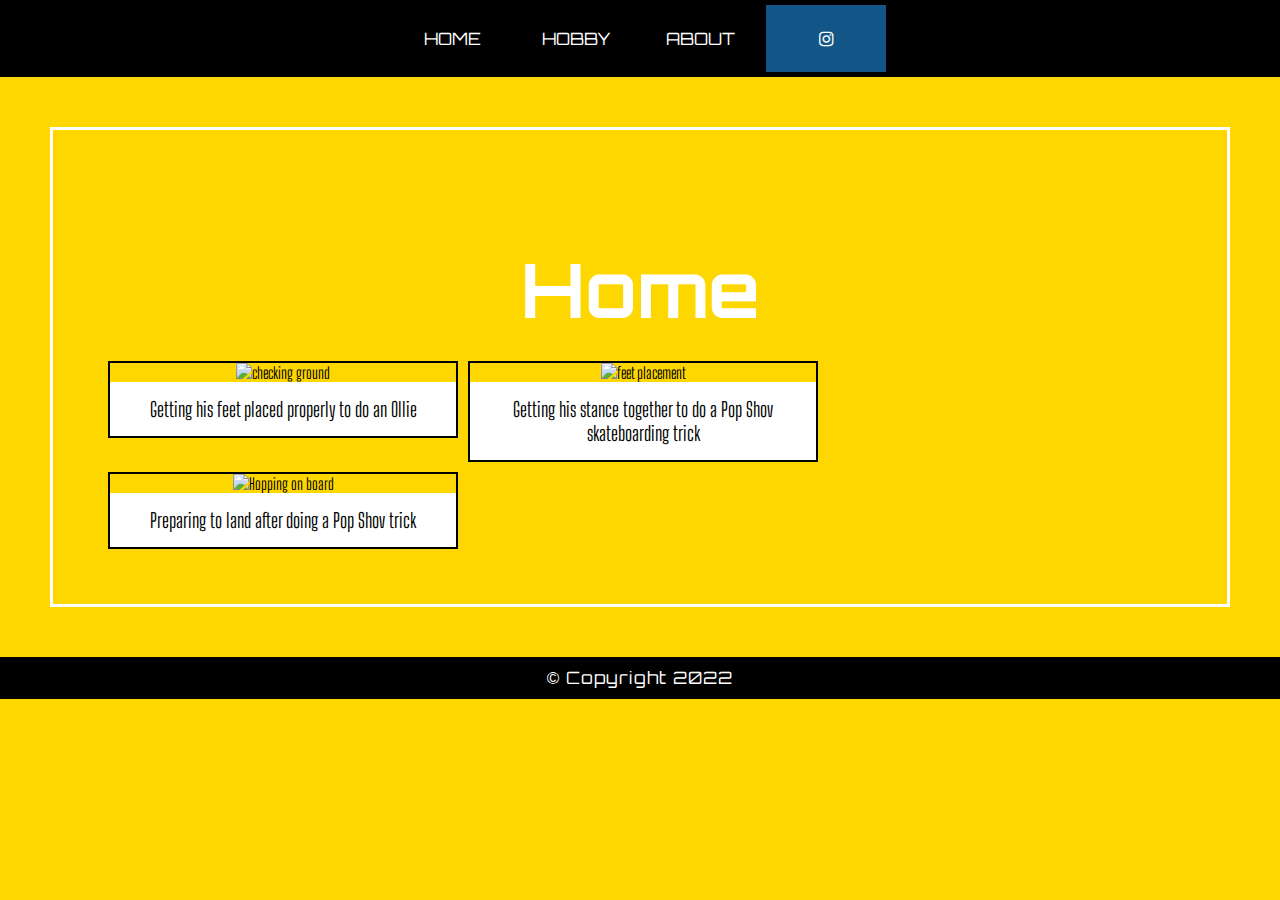
==== index.html @ 20288b5e "Initial commit." ====
<!DOCTYPE html>
<html lang="en">
    <head>
        <!--Title of Document-->
        <title>Landing</title>
         <!--Link CSS to HTML-->
         <link rel="stylesheet" type= "text/css" href="style.css" />

         <link rel="preconnect" href="https://fonts.googleapis.com"> 
        <link rel="preconnect" href="https://fonts.gstatic.com" crossorigin> 
        <link href="https://fonts.googleapis.com/css2?family=Big+Shoulders+Display:wght@200;300;400;500;600;700;800;900&family=Big+Shoulders+Inline+Text:wght@100;200;300&family=Orbitron:wght@400;500;600;700;800;900&display=swap" rel="stylesheet">    
        <link rel="stylesheet" href="https://cdnjs.cloudflare.com/ajax/libs/font-awesome/4.7.0/css/font-awesome.min.css">
    </head>
    <body>
        <body>
            <!--Navigation bars-->
         <div class="navbar">
             <ul>
                 <li><a href="landing.html">Home</a></li>
                 <li><a href="hobby.html">Hobby</a></li>
                 <li><a href="about.html">About</a></li>
                 <li><a href="https://www.instagram.com/j.way123"class="fa fa-instagram"></a></li>
             </ul>
             
             </div>
             <div class="container">
            <h2> Home </h2>
                <div class="gallery">
                       <img src="images/Landing1.jpg"alt="checking ground"/>
                       <div class="desc">Getting his feet placed properly to do an Ollie</div>
               </div>
       
                <div class="gallery">
                        <img src="images/Landing2.jpg"alt="feet placement"/>
                        <div class="desc">Getting his stance together to do a Pop Shov skateboarding trick

                        </div>
                </div>
                
               <div class="gallery">
                       <img src="images/Landing3.PNG"alt="Hopping on board"/>
                       <div class="desc">Preparing to land after doing a Pop Shov trick</div>
               </div>
           </div>



             <footer>
                &copy; Copyright 2022
            </footer>
    </body>
</html>
---- style.css ----
*{
    box-sizing: border-box;
}
@import "https://cdnjs.cloudflare.com/ajax/libs/font-awesome/4.7.0/css/font-awesome.min.css";
body{
    margin: 0;
    padding: 0;
    background:gold;
    font-family: Big Shoulders Display, cursive
}
h2 {
    font-family: Orbitron, sans-serif
}

.navbar ul{
list-style:none;
background: black;
margin: 0;
padding:0;
text-align: center;
font-family: Orbitron, sans-serif

}
.navbar li{
    display: inline-block;
    
}
.navbar a{
    text-decoration: none;
     color:white;
    width: 120px;
    display: block;
    padding: 25px 20px;
    font-size:17px;
    text-transform: uppercase;
    font-weight: 300;
    text-align: center;
}
.navbar a:hover{
    background-color: skyblue;
    color: black;
}
.container{
    max-width: 1200px;
    margin: auto;
    background: gold;
    overflow: auto;



}
.container{
    border:3px solid white;
    padding: 50px;
    margin: 50px;
    text-align: center;
   
    

}
.container h2{
    color: white;
    font-size: 75px;
    text-transform: capitalize;
    margin-bottom: 20px;
    font-family: Orbitron, sans-serif
}
.gallery{
    margin: 5px;
    border: 2px solid black;
    float: left;
    width: 350px;

}
.gallery:hover{
    border: 3px solid skyblue;
}
.gallery img{
    width:100%;
    height: auto;
    

}
.desc{
    padding: 15px;
    text-align: center;
    background-color: white;
    font-size:20px;
}
.main{
    width: 500px;
    border:3px solid white;
    padding: 50px;
    margin: 20px;
    text-align: center;
}
.about{
    width: 100%;
    padding:100px 0px;
    background-color: gold;
}
.about img{
    height:auto;
    width:430px;
}
.about-text{
    width: 550px;
}
.main{
    width: 1130px;
    max-width: 95%;
    margin: 0 auto;
    display:flex;
    align-items: center;
    justify-content: space-around;
    font-family: Big Shoulders Display, cursive
}
.about-text h2{
    color: white;
    font-size: 75px;
    text-transform: capitalize;
    margin-bottom: 20px;
    font-family: Orbitron, sans-serif
}
.about-text p{
color: black;
letter-spacing: 1px;
line-height: 20px;
font-size: 20px;
margin-bottom: 45px;
}

.fa {  
    padding: 20px;  
  text-align: center;  
    margin: 5px 2px;  
    font-size: 30px;  
    width: 50px;  
  } 
  
  .fa-instagram {  
    background: #125688;  
    color: white;  
  }  
.fa a:hover{
    background-color: skyblue;
    color: black;
}


footer{
padding: 10px;
font-size: 17px;
text-align: center;
background: black;
color:white;
font-family: Orbitron, sans-serif;
letter-spacing: 1px;
}
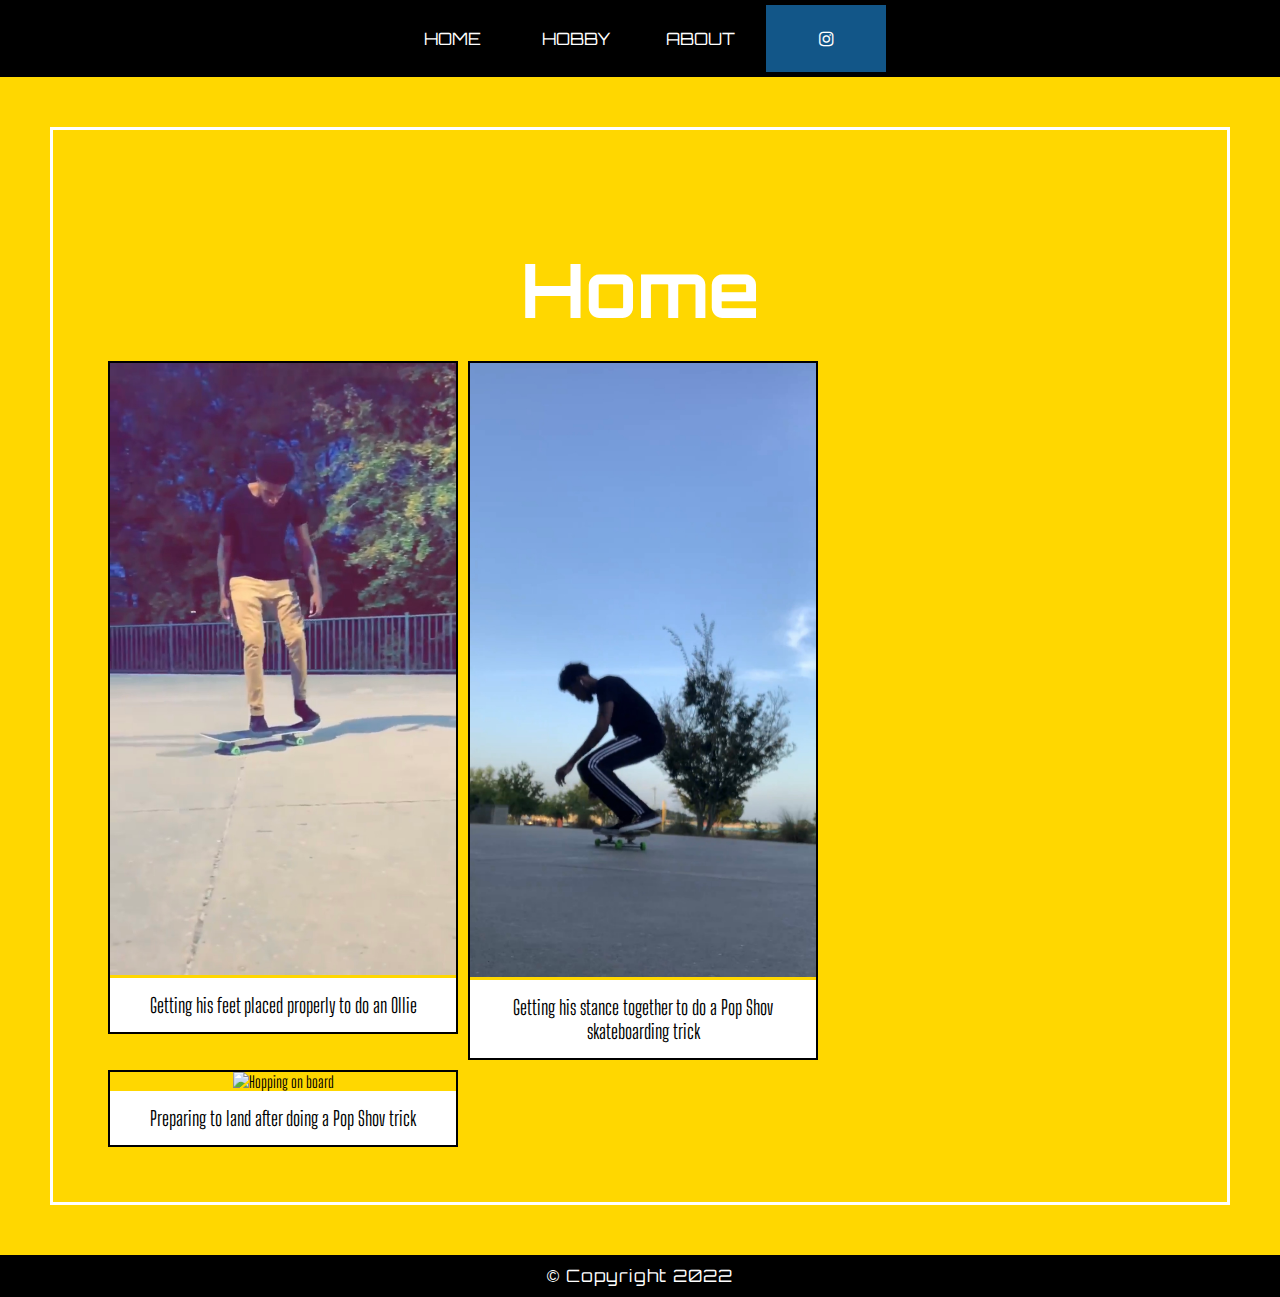
==== commit 705df19c: "commit to main" ====
--- a/index.html
+++ b/index.html
@@ -16,7 +16,7 @@
             <!--Navigation bars-->
          <div class="navbar">
              <ul>
-                 <li><a href="landing.html">Home</a></li>
+                 <li><a href="index.html">Home</a></li>
                  <li><a href="hobby.html">Hobby</a></li>
                  <li><a href="about.html">About</a></li>
                  <li><a href="https://www.instagram.com/j.way123"class="fa fa-instagram"></a></li>
@@ -26,19 +26,19 @@
              <div class="container">
             <h2> Home </h2>
                 <div class="gallery">
-                       <img src="images/Landing1.jpg"alt="checking ground"/>
+                       <img src="Images/Landing1.jpg"alt="checking ground"/>
                        <div class="desc">Getting his feet placed properly to do an Ollie</div>
                </div>
        
                 <div class="gallery">
-                        <img src="images/Landing2.jpg"alt="feet placement"/>
+                        <img src="Images/Landing2.jpg"alt="feet placement"/>
                         <div class="desc">Getting his stance together to do a Pop Shov skateboarding trick
 
                         </div>
                 </div>
                 
                <div class="gallery">
-                       <img src="images/Landing3.PNG"alt="Hopping on board"/>
+                       <img src="Images/Landing3.PNG"alt="Hopping on board"/>
                        <div class="desc">Preparing to land after doing a Pop Shov trick</div>
                </div>
            </div>
